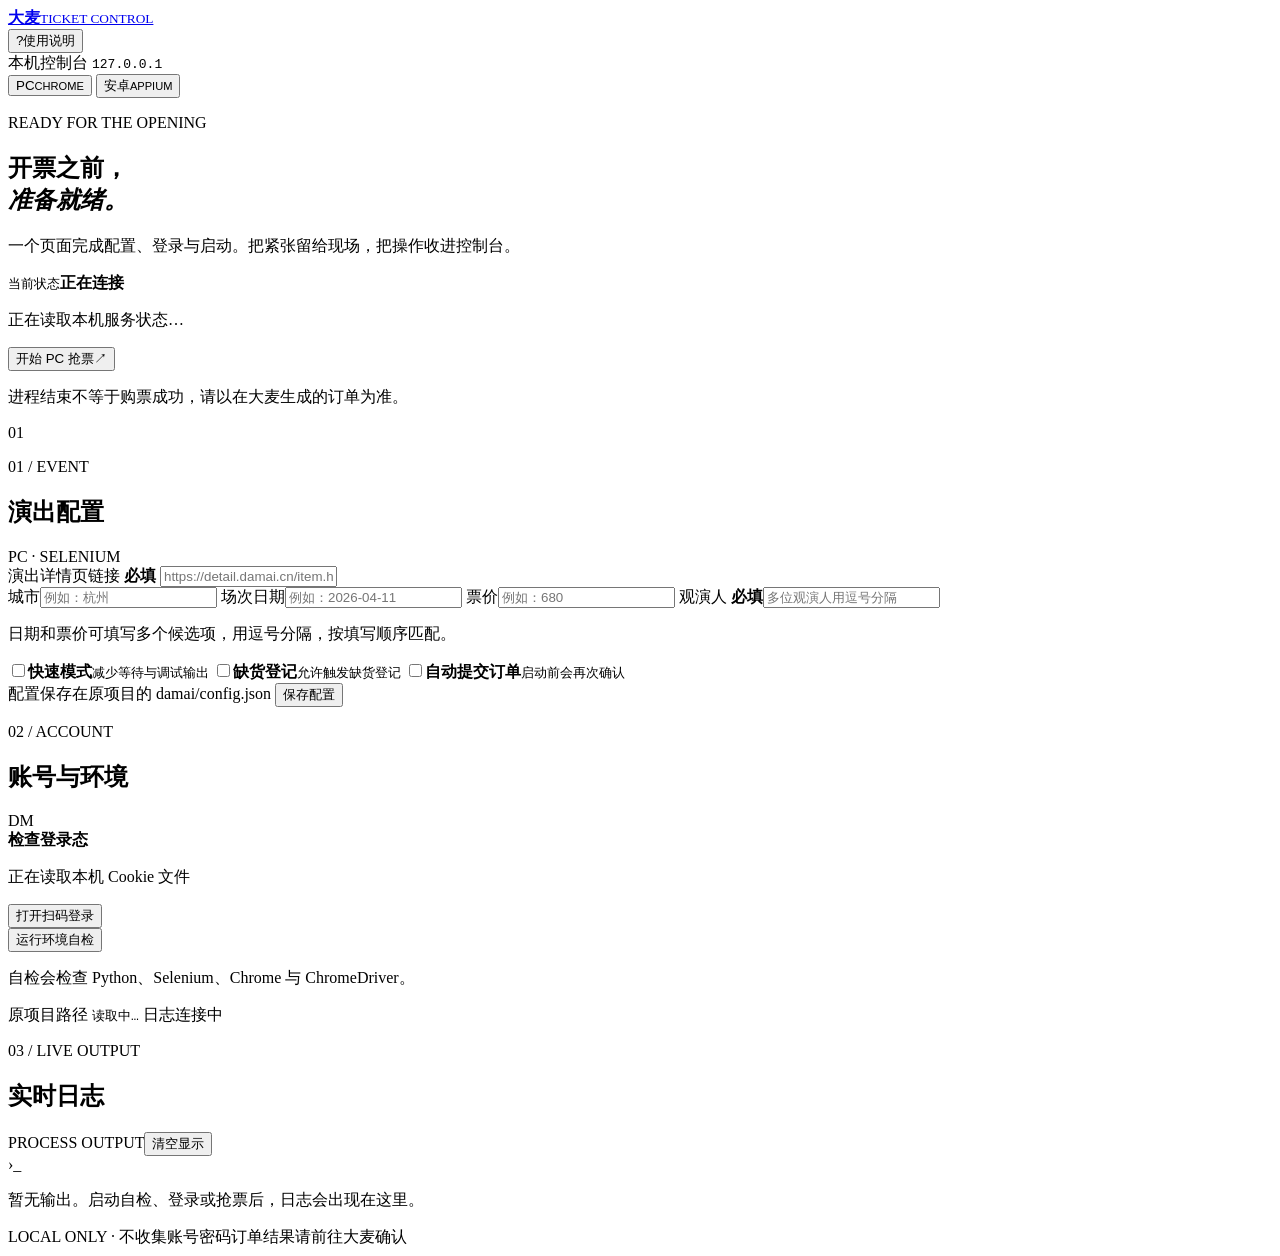
==== static/index.html @ 6d9d5b79 "feat(android): 票档不可用即停、RapidOCR 替代 Vision、三按钮坐标可配置 - 配置的票档缺货或不在列表时直接结束并打印原因（TicketUnavailableError），" ====
<!doctype html>
<html lang="zh-CN">
<head>
  <meta charset="utf-8">
  <meta name="viewport" content="width=device-width, initial-scale=1">
  <meta name="color-scheme" content="light">
  <title>大麦 · 抢票控制台</title>
  <link rel="stylesheet" href="/styles.css">
  <script src="/app.js" defer></script>
</head>
<body>
  <div class="page-noise" aria-hidden="true"></div>
  <header class="topbar">
    <a class="brand" href="/" aria-label="大麦抢票控制台首页">
      <span class="brand-mark" aria-hidden="true"><i></i><i></i><i></i></span>
      <span><strong>大麦</strong><small>TICKET CONTROL</small></span>
    </a>
    <div class="topbar-actions">
      <button id="help-button" class="help-button" type="button" aria-haspopup="dialog" aria-controls="help-dialog"><span aria-hidden="true">?</span>使用说明</button>
      <div class="local-badge"><span class="live-dot"></span>本机控制台 <code>127.0.0.1</code></div>
    </div>
  </header>

  <main>
    <nav id="platform-switch" class="platform-switch reveal" aria-label="抢票平台">
      <button class="active" type="button" data-platform="pc" aria-pressed="true"><span>PC</span><small>CHROME</small></button>
      <button type="button" data-platform="android" aria-pressed="false"><span>安卓</span><small>APPIUM</small></button>
    </nav>

    <section class="hero reveal">
      <div class="hero-copy">
        <p class="eyebrow">READY FOR THE OPENING</p>
        <h1>开票之前，<br><em>准备就绪。</em></h1>
        <p class="hero-description">一个页面完成配置、登录与启动。把紧张留给现场，把操作收进控制台。</p>
      </div>
      <div class="launch-panel">
        <div class="status-line">
          <span id="status-dot" class="status-dot"></span>
          <div><small>当前状态</small><strong id="status-text">正在连接</strong></div>
        </div>
        <p id="status-message">正在读取本机服务状态…</p>
        <div class="launch-actions">
          <button id="start-button" class="button button-primary button-large" type="button">
            <span id="start-label">开始 PC 抢票</span><span aria-hidden="true">↗</span>
          </button>
          <button id="stop-button" class="button button-stop button-large" type="button" hidden>停止任务</button>
        </div>
        <p class="truth-note">进程结束不等于购票成功，请以在大麦生成的订单为准。</p>
      </div>
      <span class="hero-index" aria-hidden="true">01</span>
    </section>

    <div class="workspace">
      <form id="config-form" class="card config-card reveal reveal-delay-1" data-platform-panel="pc">
        <div class="card-heading">
          <div><p class="section-number">01 / EVENT</p><h2>演出配置</h2></div>
          <span class="card-tag">PC · SELENIUM</span>
        </div>

        <label class="field field-full">
          <span>演出详情页链接 <b>必填</b></span>
          <input id="target-url" name="target_url" type="url" placeholder="https://detail.damai.cn/item.htm?id=…" autocomplete="off" required>
        </label>

        <div class="field-grid">
          <label class="field"><span>城市</span><input id="city" type="text" placeholder="例如：杭州"></label>
          <label class="field"><span>场次日期</span><input id="dates" type="text" placeholder="例如：2026-04-11"></label>
          <label class="field"><span>票价</span><input id="prices" type="text" placeholder="例如：680"></label>
          <label class="field"><span>观演人 <b>必填</b></span><input id="users" type="text" placeholder="多位观演人用逗号分隔" required></label>
        </div>
        <p class="field-hint">日期和票价可填写多个候选项，用逗号分隔，按填写顺序匹配。</p>

        <div class="preference-row">
          <label class="toggle-field"><input id="fast-mode" type="checkbox"><span class="toggle"></span><span><strong>快速模式</strong><small>减少等待与调试输出</small></span></label>
          <label class="toggle-field"><input id="if-listen" type="checkbox"><span class="toggle"></span><span><strong>缺货登记</strong><small>允许触发缺货登记</small></span></label>
          <label class="toggle-field danger-toggle"><input id="if-commit" type="checkbox"><span class="toggle"></span><span><strong>自动提交订单</strong><small>启动前会再次确认</small></span></label>
        </div>

        <div class="form-footer">
          <span id="save-state">配置保存在原项目的 damai/config.json</span>
          <button class="button button-secondary" type="submit">保存配置</button>
        </div>
      </form>

      <form id="android-config-form" class="card config-card reveal reveal-delay-1" data-platform-panel="android" hidden>
        <div class="card-heading">
          <div><p class="section-number">01 / DEVICE</p><h2>安卓配置</h2></div>
          <span class="card-tag">ANDROID · APPIUM</span>
        </div>

        <label id="android-server-field" class="field field-full">
          <span>Appium 服务地址 <b>必填</b></span>
          <input id="android-server-url" type="url" placeholder="http://127.0.0.1:4723" autocomplete="off" required>
        </label>

        <div class="field-grid">
          <label class="field"><span>设备名 <b>必填</b></span><input id="android-device-name" type="text" list="android-device-list" placeholder="连接手机后自动检测" autocomplete="off" required><datalist id="android-device-list"></datalist></label>
          <label class="field"><span>Android 版本 <b>必填</b></span><input id="android-platform-version" type="text" placeholder="检测设备后自动填写" required></label>
          <label class="field"><span>购票数量 <b>1–6 张</b></span><input id="android-ticket-count" type="number" min="1" max="6" step="1" value="1" required></label>
          <label class="field"><span>抢购时间 <b>北京时间</b></span><input id="android-sell-start-time" type="datetime-local" step="1" required></label>
        </div>
        <p id="android-device-hint" class="field-hint">仅支持已预约演出：请先在大麦 App 选好场次、票档和观演人。启动后程序自动等到抢购时间，不需要再次点击。</p>

        <div class="preference-row android-preferences">
          <label class="toggle-field danger-toggle"><input id="android-if-commit" type="checkbox"><span class="toggle"></span><span><strong>自动提交订单</strong><small>关闭时停在订单确认页，启动前会再次确认</small></span></label>
          <label class="toggle-field"><input id="android-fast-mode" type="checkbox"><span class="toggle"></span><span><strong>极速模式</strong><small>开售瞬间只按坐标点「确定」「立即提交」，不读页面不拍照；失败自动回退到识别流程</small></span></label>
        </div>

        <details class="advanced-block">
          <summary>坐标（选填，留空按屏幕比例自动算）</summary>
          <div class="field-grid">
            <label class="field"><span>「立即购票」坐标</span><input id="android-buy-point" type="text" placeholder="例如 764,2556" autocomplete="off"></label>
            <label class="field"><span>「确定」坐标</span><input id="android-confirm-point" type="text" placeholder="例如 843,2315" autocomplete="off"></label>
            <label class="field"><span>「立即提交」坐标</span><input id="android-submit-point" type="text" placeholder="例如 788,2319" autocomplete="off"></label>
          </div>
        </details>

        <div class="form-footer">
          <span id="android-save-state">配置保存在原项目的 damai_appium/config.jsonc</span>
          <button class="button button-secondary" type="submit">保存配置</button>
        </div>
      </form>

      <aside class="side-stack">
        <section class="card operation-card reveal reveal-delay-2">
          <div class="card-heading compact"><div><p class="section-number">02 / ACCOUNT</p><h2>账号与环境</h2></div></div>
          <div data-platform-panel="pc">
            <div class="account-status">
              <div id="account-icon" class="account-icon" aria-hidden="true">DM</div>
              <div><strong id="login-title">检查登录态</strong><p id="login-description">正在读取本机 Cookie 文件</p></div>
            </div>
            <button id="login-button" class="button button-outline button-block" type="button">打开扫码登录</button>
            <button id="login-complete-button" class="button button-primary button-block" type="button" hidden>我已完成登录</button>
          </div>
          <div data-platform-panel="android" hidden>
            <div class="account-status">
              <div class="account-icon android-account-icon" aria-hidden="true">AD</div>
              <div><strong id="android-prep-title">手动准备手机</strong><p id="android-runtime-status">安卓端不读取 PC Cookie</p></div>
            </div>
            <ol class="device-prep">
              <li id="android-appium-prep">启动 Appium 服务并连接设备</li>
              <li>在大麦 App 登录，完成场次、票档和观演人预约</li>
              <li>停在目标详情页，保持 Mac 与手机唤醒并启用系统自动校时</li>
            </ol>
            <button id="android-refresh-devices" class="button button-outline button-block" type="button">重新检测设备</button>
          </div>
          <div class="operation-divider"></div>
          <button id="check-button" class="button button-outline button-block" type="button">运行环境自检</button>
          <p id="check-hint" class="operation-hint">自检会检查 Python、Selenium、Chrome 与 ChromeDriver。</p>
          <div id="android-check-results" class="android-check-results" role="status" hidden></div>
        </section>

        <section class="mini-card reveal reveal-delay-3">
          <span class="mini-label">原项目路径</span>
          <code id="project-root">读取中…</code>
          <span id="event-connection" class="connection-state">日志连接中</span>
        </section>
      </aside>
    </div>

    <section class="log-section reveal reveal-delay-3">
      <div class="log-heading">
        <div><p class="section-number">03 / LIVE OUTPUT</p><h2>实时日志</h2></div>
        <div class="log-tools"><span><i class="terminal-dot"></i>PROCESS OUTPUT</span><button id="clear-logs" type="button">清空显示</button></div>
      </div>
      <div id="logs" class="logs" role="log" aria-live="polite" aria-relevant="additions">
        <div class="empty-log"><span>›_</span><p>暂无输出。启动自检、登录或抢票后，日志会出现在这里。</p></div>
      </div>
    </section>
  </main>

  <footer><span>LOCAL ONLY · 不收集账号密码</span><span>订单结果请前往大麦确认</span></footer>

  <dialog id="commit-dialog">
    <form method="dialog">
      <p class="section-number">CONFIRM SUBMISSION</p>
      <h2>确认自动提交订单？</h2>
      <p>脚本到达订单确认页后会尝试选择观演人并点击提交。请确认场次、票价与观演人配置无误。</p>
      <div class="dialog-actions"><button class="button button-secondary" value="cancel">返回检查</button><button class="button button-primary" value="confirm">确认并启动</button></div>
    </form>
  </dialog>
  <dialog id="help-dialog" class="help-dialog" aria-labelledby="help-title">
    <div class="help-header">
      <div><p class="section-number">QUICK GUIDE</p><h2 id="help-title">使用说明</h2></div>
      <button id="help-close" class="dialog-close" type="button" aria-label="关闭使用说明">×</button>
    </div>
    <div class="help-body">
      <ol class="guide-steps">
        <li><span>1</span><div><h3>先检查运行环境</h3><p>点击“运行环境自检”，确认 Python、Selenium、Chrome 和 ChromeDriver 均通过。如果失败，可在实时日志中查看具体原因。</p></div></li>
        <li><span>2</span><div><h3>完成大麦扫码登录</h3><p>点击“打开扫码登录”，在新打开的 Chrome 窗口中扫码。完成后回到本页面，点击“我已完成登录”，登录态会保存在本机。</p></div></li>
        <li><span>3</span><div><h3>填写并保存演出配置</h3><p>粘贴大麦演出详情页链接，填写城市、日期、票价和观演人。多个日期或票价候选项用逗号分隔；观演人姓名需与大麦账号中的姓名一致。</p></div></li>
        <li><span>4</span><div><h3>启动、停止并确认订单</h3><p>点击“开始抢票”后，页面会显示进程状态和实时日志。需要中止时点击“停止任务”。进程结束不代表购票成功，请在大麦订单中确认是否生成待支付订单，并及时完成支付。</p></div></li>
      </ol>
      <div class="guide-note"><strong>关于自动提交订单</strong><p>开启后，脚本到达订单确认页时会尝试自动选择观演人并提交。首次使用建议保持关闭，确认场次、票价和观演人无误后再开启。</p></div>
      <details class="help-troubleshooting">
        <summary>安卓端使用步骤</summary>
        <div>
          <h3>1. 准备 Appium 与手机</h3><p>安装 Appium、UiAutomator2 驱动和 Android SDK Platform-Tools，连接已开启 USB 调试的手机或模拟器。在终端运行 <code>appium --address 127.0.0.1 --port 4723</code>，用 <code>adb devices</code> 确认设备名。</p>
          <h3>2. 登录并打开详情页</h3><p>在手机的官方大麦 App 中提前登录，添加观演人并打开目标演出详情页，保持手机亮屏。安卓端不使用 PC 扫码 Cookie。</p>
          <h3>3. 保存配置并检查环境</h3><p>填写 Appium 地址、设备名、Android 版本、城市、票档序号和观演人。票档序号从 0 开始。保存后点击“检查安卓环境”，全部通过再启动。</p>
          <h3>4. 启动并确认订单</h3><p>关闭自动提交时，脚本会停在订单确认页；开启后会尝试点击提交。两种情况下都必须在大麦 App 的订单记录中确认结果。</p>
        </div>
      </details>
      <details class="help-troubleshooting">
        <summary>常见问题与排查</summary>
        <div>
          <h3>点击扫码登录后没有打开 Chrome</h3><p>先运行环境自检并查看实时日志。若提示缺少 Selenium 或 ChromeDriver，请修复依赖后重试；登录进程异常退出时，页面会显示“需要处理”。</p>
          <h3>找不到日期、票价或观演人</h3><p>检查输入是否与大麦页面一致，可为日期和票价填写多个候选格式。观演人需提前添加到大麦账号，并确保姓名完全一致。</p>
          <h3>日志显示流程结束，但没有订单</h3><p>点击按钮或进程退出都不等于订单创建成功。请检查日志中的异常、页面跳转和观演人选择情况，最终以大麦订单记录为准。</p>
        </div>
      </details>
    </div>
    <div class="help-footer"><button id="help-done" class="button button-primary" type="button">知道了</button></div>
  </dialog>
  <div id="toast" class="toast" role="status" aria-live="polite"></div>
</body>
</html>
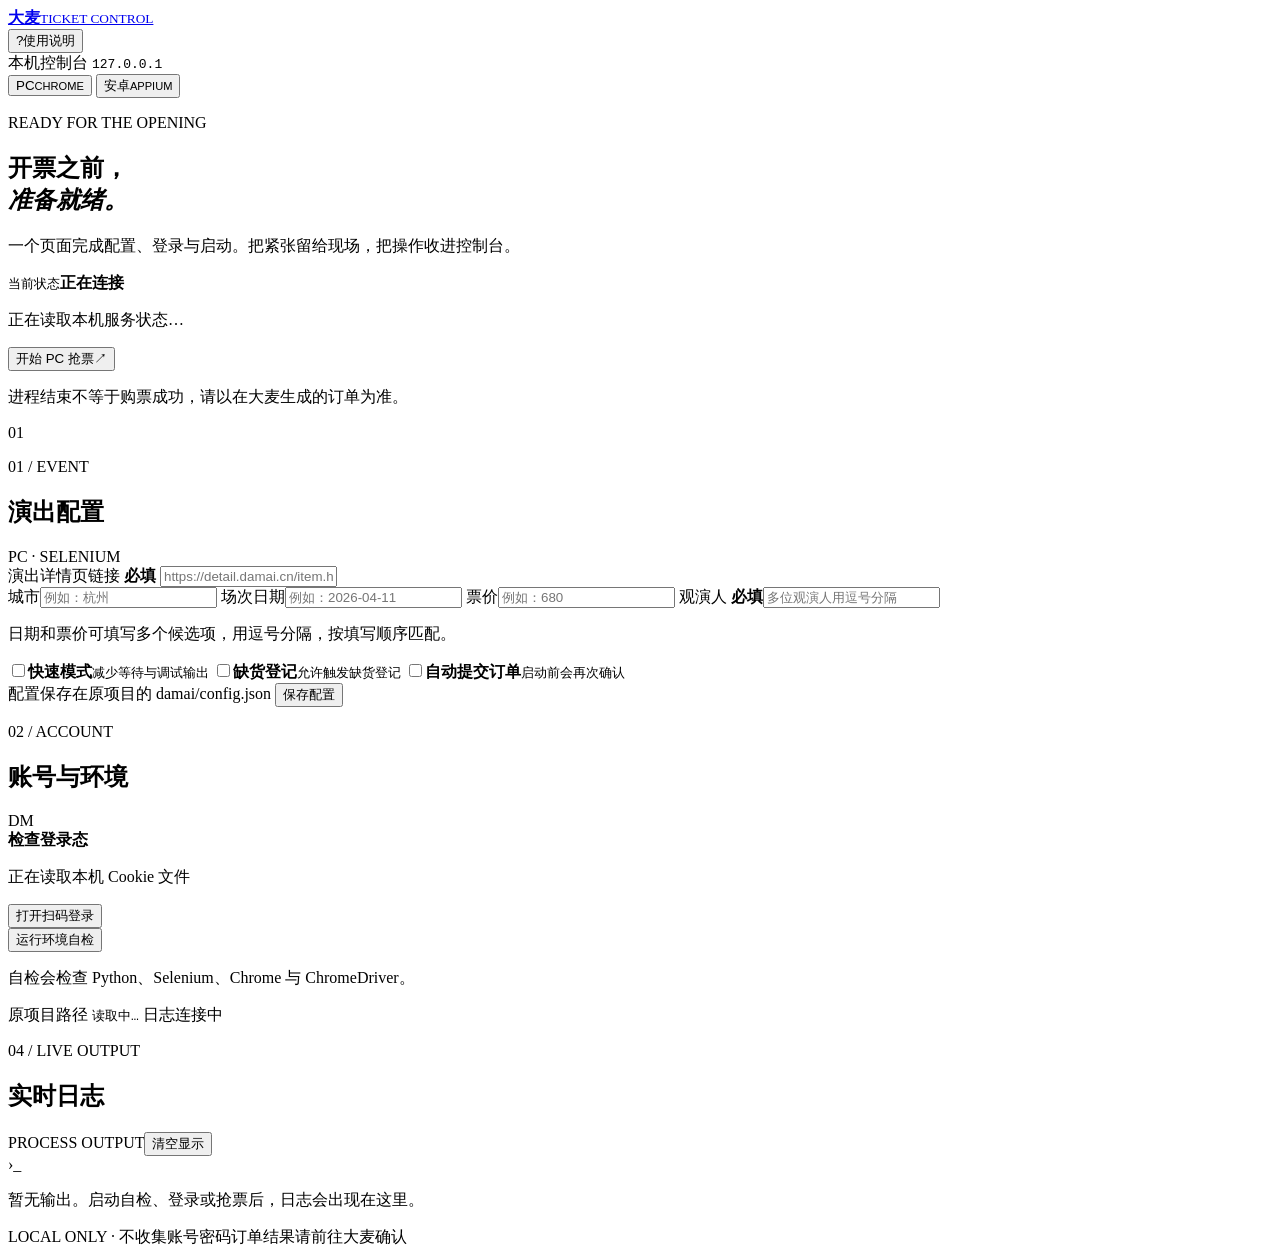
==== commit bbf17336: "feat(android): 增加演练模式与设备自检，优化下单流程与耗时统计 - 新增 activity_watch：常驻 adb logcat 感知 Activity START/Displayed" ====
--- a/static/index.html
+++ b/static/index.html
@@ -88,6 +88,8 @@
           <span class="card-tag">ANDROID · APPIUM</span>
         </div>
 
+        <input id="android-flip-template-dir" type="hidden">
+
         <label id="android-server-field" class="field field-full">
           <span>Appium 服务地址 <b>必填</b></span>
           <input id="android-server-url" type="url" placeholder="http://127.0.0.1:4723" autocomplete="off" required>
@@ -103,7 +105,7 @@
 
         <div class="preference-row android-preferences">
           <label class="toggle-field danger-toggle"><input id="android-if-commit" type="checkbox"><span class="toggle"></span><span><strong>自动提交订单</strong><small>关闭时停在订单确认页，启动前会再次确认</small></span></label>
-          <label class="toggle-field"><input id="android-fast-mode" type="checkbox"><span class="toggle"></span><span><strong>极速模式</strong><small>开售瞬间只按坐标点「确定」「立即提交」，不读页面不拍照；失败自动回退到识别流程</small></span></label>
+          <label class="toggle-field"><input id="android-fast-mode" type="checkbox"><span class="toggle"></span><span><strong>极速模式</strong><small>开售瞬间只按坐标点「确定」「立即提交」，不读页面不拍照；失败直接结束并提示原因</small></span></label>
         </div>
 
         <details class="advanced-block">
@@ -113,11 +115,17 @@
             <label class="field"><span>「确定」坐标</span><input id="android-confirm-point" type="text" placeholder="例如 843,2315" autocomplete="off"></label>
             <label class="field"><span>「立即提交」坐标</span><input id="android-submit-point" type="text" placeholder="例如 788,2319" autocomplete="off"></label>
           </div>
+          <button id="android-calibrate" class="button button-outline" type="button">采集当前页按钮坐标</button>
+          <p id="android-calibrate-hint" class="field-hint">把大麦依次停在详情页 → 选票档页 → 确认页，每页点一次本按钮，即可自动识别按钮位置并写入上方坐标（顺带完成 OCR 预热）。</p>
         </details>
 
         <div class="form-footer">
           <span id="android-save-state">配置保存在原项目的 damai_appium/config.jsonc</span>
-          <button class="button button-secondary" type="submit">保存配置</button>
+          <div class="form-actions">
+            <button id="android-run-now" class="button button-outline" type="button">立即演练</button>
+            <button id="android-dry-run" class="button button-outline" type="button">演练（不提交）</button>
+            <button class="button button-secondary" type="submit">保存配置</button>
+          </div>
         </div>
       </form>
 
@@ -143,6 +151,14 @@
               <li>停在目标详情页，保持 Mac 与手机唤醒并启用系统自动校时</li>
             </ol>
             <button id="android-refresh-devices" class="button button-outline button-block" type="button">重新检测设备</button>
+            <button id="android-time-sync" class="button button-outline button-block" type="button">对时检查</button>
+            <p id="android-time-sync-hint" class="operation-hint">测量本机与手机、大麦服务器的时钟偏差，抢票时会自动对齐手机时钟。</p>
+            <button id="android-network-test" class="button button-outline button-block" type="button">网络测试</button>
+            <p id="android-network-hint" class="operation-hint">测试手机到 detail/mtop 的 RTT、抖动、丢包与 Wi-Fi 信号。</p>
+            <div id="android-network-results" class="diagnostics-results" role="status" hidden></div>
+            <button id="android-performance-test" class="button button-outline button-block" type="button">设备性能测试</button>
+            <p id="android-performance-hint" class="operation-hint">读取内存、温度、动画、帧率与大麦进程状态。</p>
+            <div id="android-performance-results" class="diagnostics-results" role="status" hidden></div>
           </div>
           <div class="operation-divider"></div>
           <button id="check-button" class="button button-outline button-block" type="button">运行环境自检</button>
@@ -158,9 +174,19 @@
       </aside>
     </div>
 
+    <section class="card timing-card reveal reveal-delay-3" data-platform-panel="android" hidden>
+      <div class="card-heading compact">
+        <div><p class="section-number">03 / TIMING</p><h2>购票流程耗时评估</h2></div>
+        <span class="card-tag">LAST RUN</span>
+      </div>
+      <div id="android-timing" class="timing-panel">
+        <p class="timing-empty">完成一次抢票后，这里会显示放行、票档页、确认页和提交的分段耗时。普通模式会额外拆出 OCR 选票档与观演人勾选。参考：普通模式 2.5~4.0 秒，极速模式 1.6~2.4 秒；页面跳转通常占 80% 以上。</p>
+      </div>
+    </section>
+
     <section class="log-section reveal reveal-delay-3">
       <div class="log-heading">
-        <div><p class="section-number">03 / LIVE OUTPUT</p><h2>实时日志</h2></div>
+        <div><p class="section-number">04 / LIVE OUTPUT</p><h2>实时日志</h2></div>
         <div class="log-tools"><span><i class="terminal-dot"></i>PROCESS OUTPUT</span><button id="clear-logs" type="button">清空显示</button></div>
       </div>
       <div id="logs" class="logs" role="log" aria-live="polite" aria-relevant="additions">
